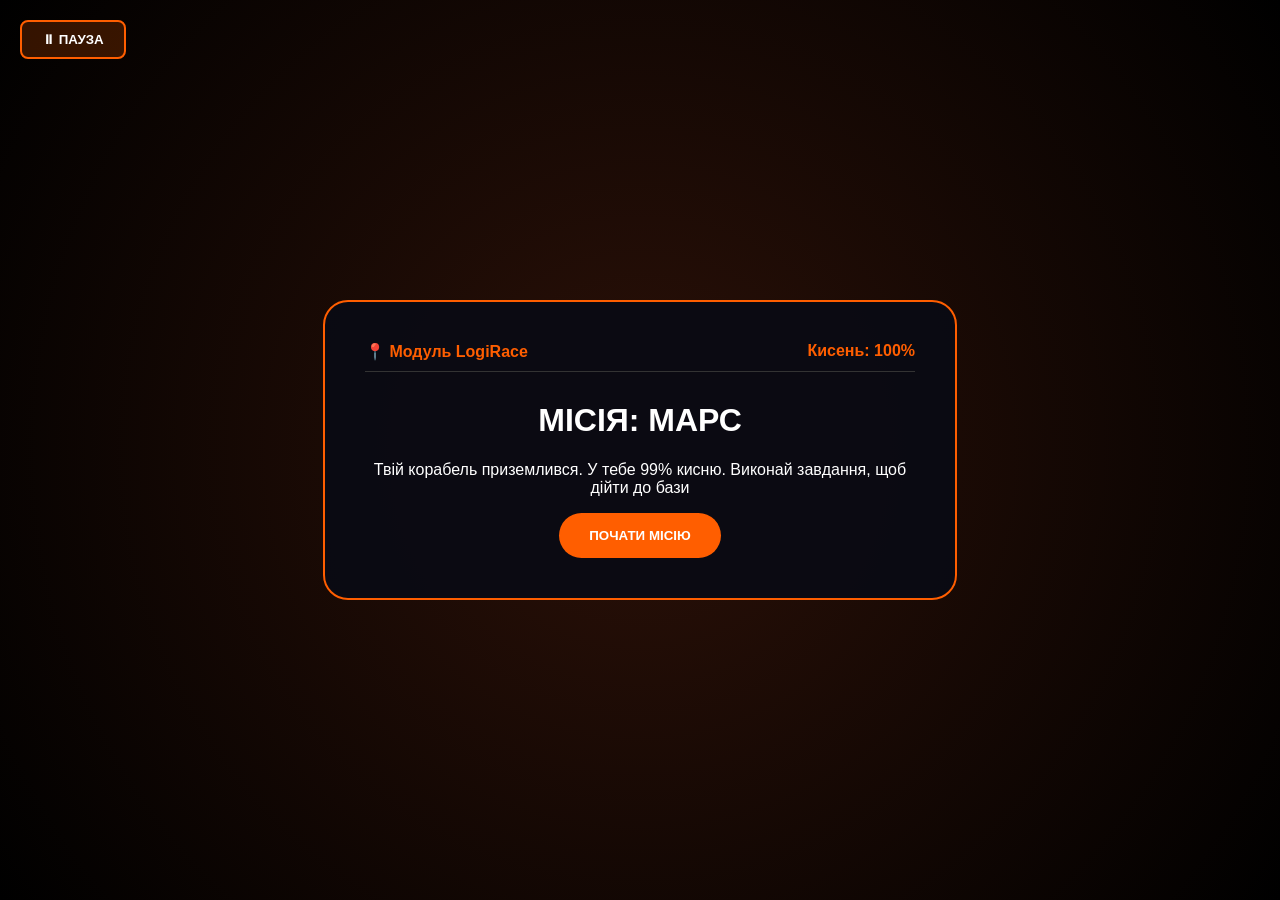
==== index.html @ 5800ac63 "Add files via upload" ====
<!DOCTYPE html>
<html lang="uk">
<head>
    <meta charset="UTF-8">
    <meta name="viewport" content="width=device-width, initial-scale=1.0">
    <title>Mars Mission: Survival</title>
    <link rel="stylesheet" href="style.css">
</head>
<body>
    <button id="screen-pause-btn" onclick="togglePause()">⏸ ПАУЗА</button>

    <div id="game-window">
        <div id="status-bar">
            <span id="location">📍 Модуль LogiRace</span>
            <span id="ox-level">Кисень: 100%</span>
        </div>
        <div id="content"></div>
    </div>

    <div id="game-over-screen">
        <h1>ВИ ПРОГРАЛИ</h1>
        <p>Кисень на базі закінчився...</p>
        <button onclick="location.reload()">СПРОБУВАТИ ЗАНОВО</button>
    </div>

    <div id="error-overlay">
        <div class="error-box">
            <p id="error-msg"></p>
            <button onclick="closeError()">ЗРОЗУМІЛО</button>
        </div>
    </div>

    <div id="hint-modal">
        <span id="close-hint" onclick="closeHint()">&times;</span>
        <div id="hint-content">
            <div id="hint-media"></div>
            <p id="hint-text"></p>
        </div>
    </div>

    <script src="script.js"></script>
</body>
</html>
---- style.css ----
:root {
    --mars-orange: #ff5e00;
    --neon-green: #39ff14;
    --danger-red: #ff3131;
}

body {
    background: radial-gradient(circle, #2c1108 0%, #000 100%);
    color: white;
    font-family: 'Segoe UI', sans-serif;
    display: flex;
    justify-content: center;
    align-items: center;
    height: 100vh;
    margin: 0;
    overflow: hidden;
}

/* Кнопка в кутку екрана */
#screen-pause-btn {
    position: fixed;
    top: 20px;
    left: 20px;
    z-index: 3000;
    background: rgba(255, 94, 0, 0.2);
    border: 2px solid var(--mars-orange);
    color: white;
    padding: 10px 20px;
    border-radius: 8px;
    cursor: pointer;
    font-weight: bold;
}

#game-window {
    width: 90%;
    max-width: 550px;
    background: rgba(10, 10, 20, 0.95);
    border: 2px solid var(--mars-orange);
    border-radius: 25px;
    padding: 40px;
    text-align: center;
}

#status-bar {
    display: flex;
    justify-content: space-between;
    margin-bottom: 30px;
    color: var(--mars-orange);
    font-weight: bold;
    border-bottom: 1px solid #333;
    padding-bottom: 10px;
}

/* Модальне вікно підказки */
#hint-modal {
    position: fixed;
    bottom: -100%; left: 0; width: 100%; height: 75%;
    background: #0b0d17;
    border-top: 4px solid var(--mars-orange);
    border-radius: 40px 40px 0 0;
    transition: 0.6s cubic-bezier(0.19, 1, 0.22, 1);
    z-index: 1000;
    padding: 60px 20px 20px;
    display: flex;
    flex-direction: column;
    align-items: center;
}

#hint-modal.active { bottom: 0; }

/* ХРЕСТИК ЗБОКУ */
#close-hint {
    position: absolute;
    top: 20px;
    right: 30px;
    font-size: 45px;
    cursor: pointer;
    color: var(--mars-orange);
}

#hint-media img {
    width: 90%;
    max-width: 450px;
    border-radius: 15px;
}

input {
    background: #1a1a1a;
    border: 1px solid var(--mars-orange);
    color: white;
    padding: 15px;
    border-radius: 12px;
    width: 80%;
    margin: 20px 0;
    text-align: center;
}

button {
    background: var(--mars-orange);
    color: white;
    border: none;
    padding: 15px 30px;
    border-radius: 50px;
    cursor: pointer;
    font-weight: bold;
}

#error-overlay {
    position: fixed;
    top: 0; left: 0; width: 100%; height: 100%;
    background: rgba(0,0,0,0.9);
    display: none;
    justify-content: center;
    align-items: center;
    z-index: 4000;
}

.error-box {
    background: #222;
    padding: 30px;
    border: 2px solid var(--danger-red);
    border-radius: 20px;
    text-align: center;
}

/* Екран програшу */
#game-over-screen {
    position: fixed;
    top: 0; left: 0; width: 100%; height: 100%;
    background: rgba(40, 0, 0, 0.95);
    display: none; /* Сховано за замовчуванням */
    flex-direction: column;
    justify-content: center;
    align-items: center;
    z-index: 5000;
    text-align: center;
}

#game-over-screen h1 {
    font-size: 4em;
    color: var(--danger-red);
    text-shadow: 0 0 20px black;
    margin-bottom: 10px;
}

#game-over-screen p {
    font-size: 1.5em;
    margin-bottom: 30px;
}

/* Решта твоїх стилів... */
#screen-pause-btn {
    position: fixed;
    top: 20px; left: 20px; z-index: 3000;
    background: rgba(255, 94, 0, 0.2);
    border: 2px solid var(--mars-orange);
    color: white; padding: 10px 20px; border-radius: 8px; cursor: pointer;
}

#close-hint {
    position: absolute;
    top: 20px; right: 30px;
    font-size: 45px; cursor: pointer; color: var(--mars-orange);
}

#hint-modal {
    position: fixed;
    bottom: -100%; left: 0; width: 100%; height: 75%;
    background: #0b0d17; border-top: 4px solid var(--mars-orange);
    border-radius: 40px 40px 0 0; transition: 0.6s ease-in-out;
    z-index: 1000; padding: 60px 20px; text-align: center;
}
#hint-modal.active { bottom: 0; }
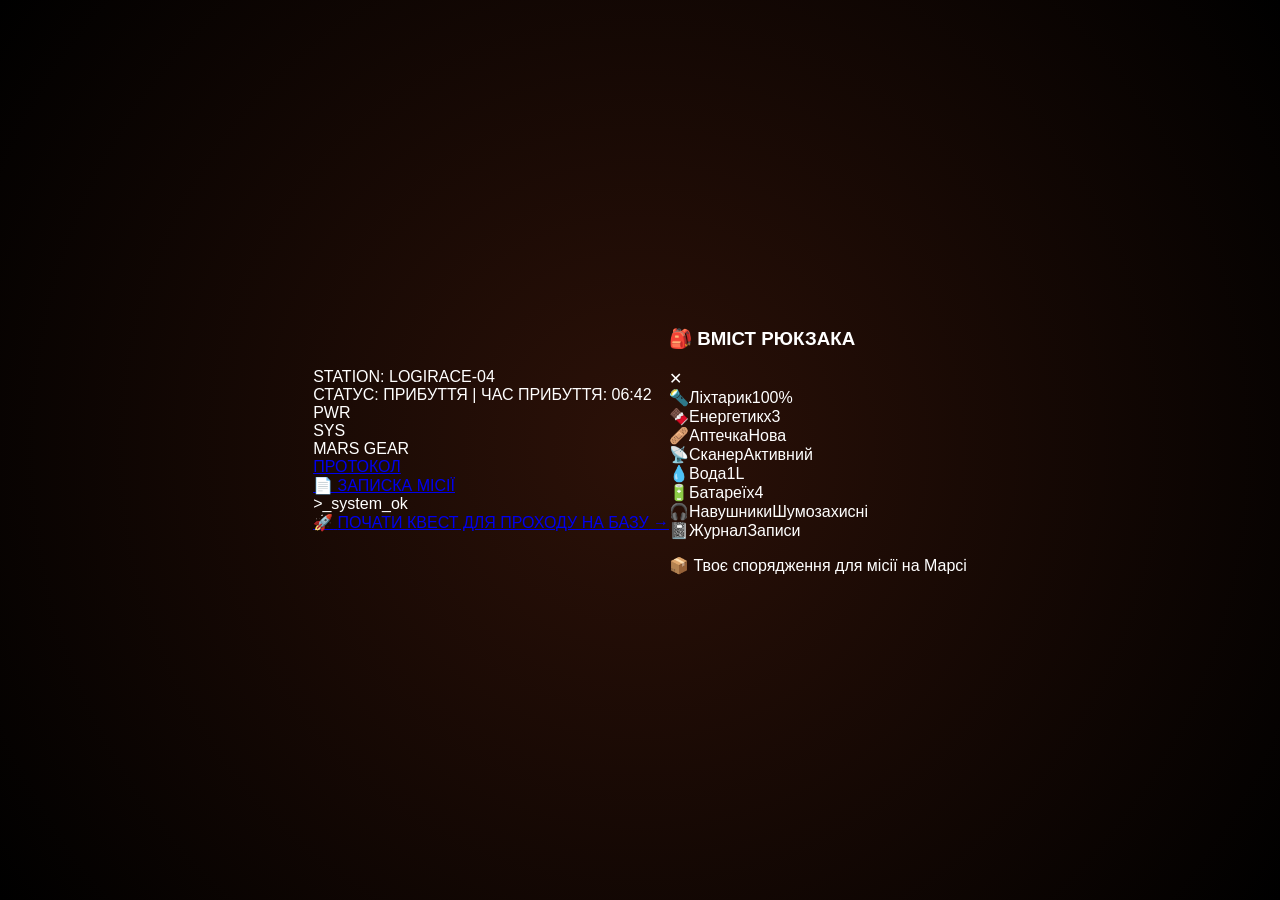
==== commit a88428c5: "Update and rename hall.html to index.html" ====
--- a/index.html
+++ b/index.html
@@ -2,42 +2,168 @@
 <html lang="uk">
 <head>
     <meta charset="UTF-8">
-    <meta name="viewport" content="width=device-width, initial-scale=1.0">
-    <title>Mars Mission: Survival</title>
+    <meta name="viewport" content="width=device-width, initial-scale=1.0, user-scalable=no">
+    <title>Прибуття: Станція Logirace-04</title>
     <link rel="stylesheet" href="style.css">
 </head>
 <body>
-    <button id="screen-pause-btn" onclick="togglePause()">⏸ ПАУЗА</button>
-
-    <div id="game-window">
-        <div id="status-bar">
-            <span id="location">📍 Модуль LogiRace</span>
-            <span id="ox-level">Кисень: 100%</span>
+    <div class="hall-scene">
+        <!-- Атмосферні ефекти -->
+        <div class="ambient-light"></div>
+        <div class="vignette"></div>
+        <div class="light-beams"></div>
+        
+        <!-- Верхня частина з ілюмінатором -->
+        <div class="upper-section">
+            <div class="window-frame">
+                <div class="window">
+                    <div class="mars-landscape"></div>
+                    <div class="window-glare"></div>
+                    <div class="window-inner-shadow"></div>
+                </div>
+                <div class="window-bolts">
+                    <div class="bolt"></div>
+                    <div class="bolt"></div>
+                    <div class="bolt"></div>
+                    <div class="bolt"></div>
+                </div>
+            </div>
+            
+            <div class="wall-text">STATION: LOGIRACE-04</div>
+            <div class="status-panel">
+                <span class="status-led"></span>
+                СТАТУС: ПРИБУТТЯ | ЧАС ПРИБУТТЯ: 06:42 
+            </div>
+            
+            <div class="wall-panel wall-panel-left">
+                <div class="panel-light"></div>
+                <div class="panel-light"></div>
+                <div class="panel-light"></div>
+                <div class="panel-label">PWR</div>
+            </div>
+            <div class="wall-panel wall-panel-right">
+                <div class="panel-light"></div>
+                <div class="panel-light"></div>
+                <div class="panel-light"></div>
+                <div class="panel-label">SYS</div>
+            </div>
         </div>
-        <div id="content"></div>
-    </div>
-
-    <div id="game-over-screen">
-        <h1>ВИ ПРОГРАЛИ</h1>
-        <p>Кисень на базі закінчився...</p>
-        <button onclick="location.reload()">СПРОБУВАТИ ЗАНОВО</button>
-    </div>
-
-    <div id="error-overlay">
-        <div class="error-box">
-            <p id="error-msg"></p>
-            <button onclick="closeError()">ЗРОЗУМІЛО</button>
+        
+        <!-- Нижня частина зі столом -->
+        <div class="lower-section">
+            <div class="desk">
+                <div class="desk-surface"></div>
+                <div class="desk-edge"></div>
+                <div class="desk-scratches"></div>
+                
+                <!-- РЮКЗАК - ліва частина столу -->
+                <div class="backpack" onclick="openBackpack(event)">
+                    <div class="backpack-strap"></div>
+                    <div class="backpack-strap-right"></div>
+                    <div class="backpack-top-handle"></div>
+                    <div class="backpack-main-body"></div>
+                    <div class="backpack-pocket"></div>
+                    <div class="backpack-pocket-small"></div>
+                    <div class="backpack-zip"></div>
+                    <div class="backpack-logo">MARS GEAR</div>
+                    <div class="backpack-badge"></div>
+                </div>
+                
+                <!-- ЗАПИСКА - центр столу -->
+                <a href="note.html" class="note-on-desk">
+                    <div class="note-paper">
+                        <div class="note-fold"></div>
+                        <div class="note-content">
+                            <div class="note-title">ПРОТОКОЛ</div>
+                            <div class="note-line"></div>
+                            <div class="note-line short"></div>
+                            <div class="note-line"></div>
+                        </div>
+                        <div class="note-seal"></div>
+                    </div>
+                    <div class="note-label">📄 ЗАПИСКА МІСІЇ</div>
+                </a>
+                
+                <!-- КУХОЛЬ З КАВОЮ -->
+                <div class="coffee-mug">
+                    <div class="mug-body"></div>
+                    <div class="mug-handle"></div>
+                    <div class="mug-steam"></div>
+                    <div class="mug-steam-2"></div>
+                </div>
+                
+                <!-- ПЛАНШЕТ -->
+                <div class="data-pad">
+                    <div class="data-pad-screen">
+                        <div class="data-pad-text">>_system_ok</div>
+                    </div>
+                </div>
+                
+                <!-- ІНСТРУМЕНТИ -->
+                <div class="tools-set">
+                    <div class="tool-wrench"></div>
+                    <div class="tool-screwdriver"></div>
+                </div>
+                
+                <!-- ШОЛОМ -->
+                <div class="space-helmet">
+                    <div class="helmet-visor"></div>
+                </div>
+                
+                <!-- КЛЮЧ-КАРТА -->
+                <div class="keycard"></div>
+                
+                <!-- БЛОКНОТ -->
+                <div class="notebook"></div>
+            </div>
+            
+            <!-- НОВА КНОПКА - ПОЧАТИ КВЕСТ -->
+            <div class="quest-button-container">
+                <a href="index.html" class="quest-button">
+                    <div class="button-glow"></div>
+                    <div class="button-content">
+                        <span class="button-icon">🚀</span>
+                        <span class="button-text">ПОЧАТИ КВЕСТ ДЛЯ ПРОХОДУ НА БАЗУ</span>
+                        <span class="button-arrow">→</span>
+                    </div>
+                    <div class="button-pulse"></div>
+                </a>
+            </div>
+            
+            <div class="floor">
+                <div class="floor-grid"></div>
+                <div class="floor-reflection"></div>
+            </div>
+            
+            <div class="cables">
+                <div class="cable"></div>
+                <div class="cable"></div>
+                <div class="cable"></div>
+            </div>
         </div>
     </div>
 
-    <div id="hint-modal">
-        <span id="close-hint" onclick="closeHint()">&times;</span>
-        <div id="hint-content">
-            <div id="hint-media"></div>
-            <p id="hint-text"></p>
+    <!-- Модальне вікно рюкзака -->
+    <div id="backpack-modal" class="modal" onclick="closeModal(event)">
+        <div class="modal-content">
+            <div class="modal-header">
+                <h3>🎒 ВМІСТ РЮКЗАКА</h3>
+                <span class="modal-close" onclick="closeModalDirect()">✕</span>
+            </div>
+            <div class="inventory-grid">
+                <div class="item"><span class="item-icon">🔦</span><span class="item-name">Ліхтарик</span><span class="item-desc">100%</span></div>
+                <div class="item"><span class="item-icon">🍫</span><span class="item-name">Енергетик</span><span class="item-desc">x3</span></div>
+                <div class="item"><span class="item-icon">🩹</span><span class="item-name">Аптечка</span><span class="item-desc">Нова</span></div>
+                <div class="item"><span class="item-icon">📡</span><span class="item-name">Сканер</span><span class="item-desc">Активний</span></div>
+                <div class="item"><span class="item-icon">💧</span><span class="item-name">Вода</span><span class="item-desc">1L</span></div>
+                <div class="item"><span class="item-icon">🔋</span><span class="item-name">Батареї</span><span class="item-desc">x4</span></div>
+                <div class="item"><span class="item-icon">🎧</span><span class="item-name">Навушники</span><span class="item-desc">Шумозахисні</span></div>
+                <div class="item"><span class="item-icon">📓</span><span class="item-name">Журнал</span><span class="item-desc">Записи</span></div>
+            </div>
+            <p class="inventory-hint">📦 Твоє спорядження для місії на Марсі</p>
         </div>
     </div>
 
     <script src="script.js"></script>
 </body>
-</html>+</html>
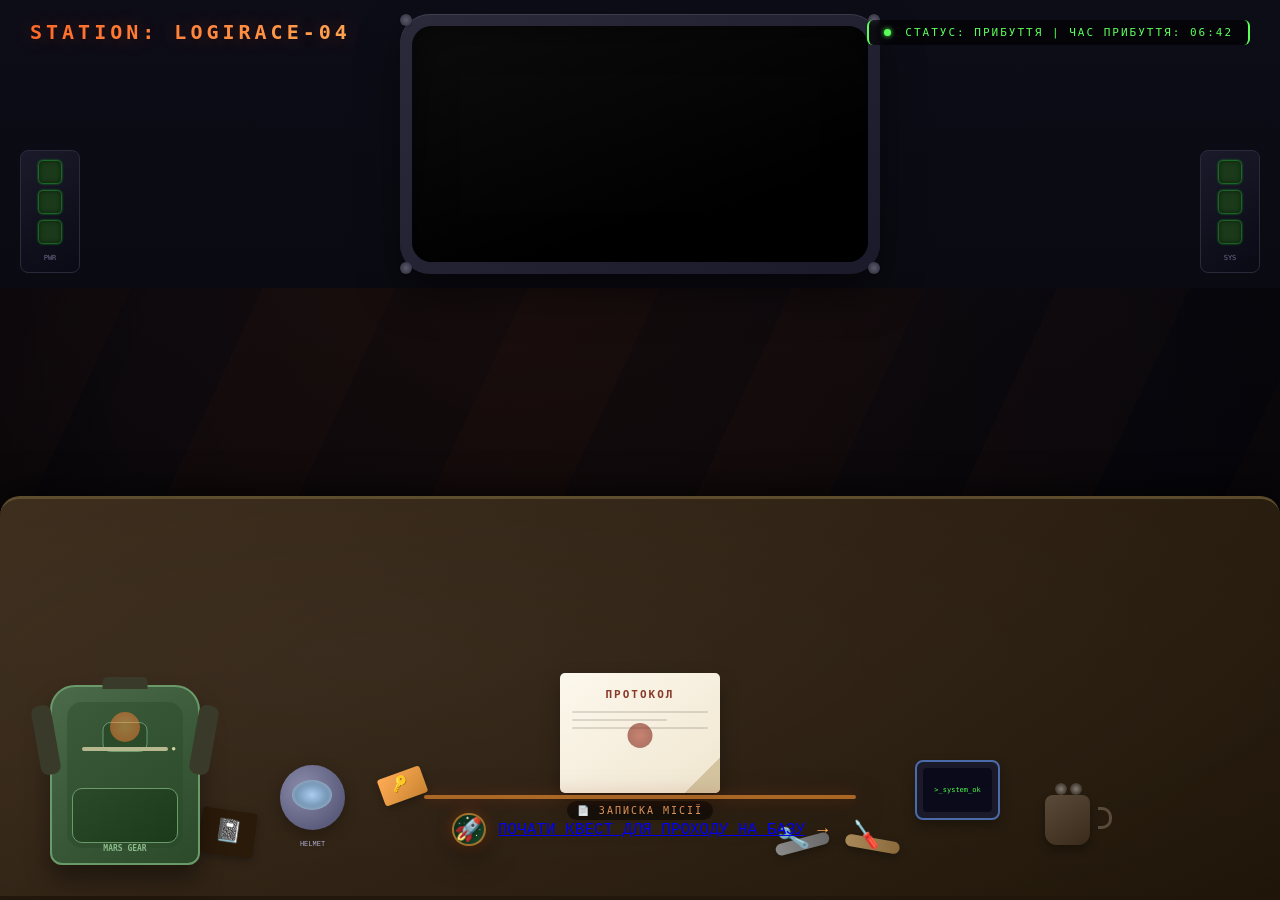
==== commit 679b50c5: "Update index.html" ====
--- a/index.html
+++ b/index.html
@@ -123,7 +123,7 @@
                     <div class="button-glow"></div>
                     <div class="button-content">
                         <span class="button-icon">🚀</span>
-                        <span class="button-text">ПОЧАТИ КВЕСТ ДЛЯ ПРОХОДУ НА БАЗУ</span>
+                        <span class="button-text"><a href="quest"> ПОЧАТИ КВЕСТ ДЛЯ ПРОХОДУ НА БАЗУ</a> </span>
                         <span class="button-arrow">→</span>
                     </div>
                     <div class="button-pulse"></div>
--- a/style.css
+++ b/style.css
@@ -1,173 +1,1143 @@
-:root {
-    --mars-orange: #ff5e00;
-    --neon-green: #39ff14;
-    --danger-red: #ff3131;
-}
-
-body {
-    background: radial-gradient(circle, #2c1108 0%, #000 100%);
-    color: white;
-    font-family: 'Segoe UI', sans-serif;
-    display: flex;
-    justify-content: center;
-    align-items: center;
-    height: 100vh;
+@import url('https://fonts.googleapis.com/css2?family=Share+Tech+Mono&family=Orbitron:wght@400;600;800&display=swap');
+
+* {
     margin: 0;
+    padding: 0;
+    box-sizing: border-box;
+}
+
+body, html {
+    height: 100%;
+    width: 100%;
+    background: #030507;
+    font-family: 'Share Tech Mono', 'Courier New', monospace;
     overflow: hidden;
 }
 
-/* Кнопка в кутку екрана */
-#screen-pause-btn {
+.hall-scene {
     position: fixed;
+    top: 0;
+    left: 0;
+    width: 100%;
+    height: 100%;
+    background: linear-gradient(to bottom, #0a0a12 0%, #020205 100%);
+    overflow: hidden;
+}
+
+/* ========== АТМОСФЕРНІ ЕФЕКТИ ========== */
+.ambient-light {
+    position: fixed;
+    top: 0;
+    left: 0;
+    width: 100%;
+    height: 100%;
+    background: radial-gradient(circle at 40% 30%, rgba(255, 94, 0, 0.06), transparent 70%);
+    pointer-events: none;
+    z-index: 1;
+    animation: ambientPulse 8s ease-in-out infinite;
+}
+
+@keyframes ambientPulse {
+    0%, 100% { opacity: 0.5; }
+    50% { opacity: 0.8; }
+}
+
+.vignette {
+    position: fixed;
+    top: 0;
+    left: 0;
+    width: 100%;
+    height: 100%;
+    background: radial-gradient(ellipse at center, transparent 55%, rgba(0,0,0,0.5) 100%);
+    pointer-events: none;
+    z-index: 2;
+}
+
+.light-beams {
+    position: fixed;
+    top: 0;
+    left: 0;
+    width: 100%;
+    height: 100%;
+    background: repeating-linear-gradient(115deg, 
+        transparent, 
+        transparent 120px, 
+        rgba(255,94,0,0.02) 120px, 
+        rgba(255,94,0,0.02) 240px);
+    pointer-events: none;
+    z-index: 1;
+}
+
+/* ========== ВЕРХНЯ СЕКЦІЯ ========== */
+.upper-section {
+    position: fixed;
+    top: 0;
+    left: 0;
+    width: 100%;
+    height: 32%;
+    background: linear-gradient(to bottom, #0d0d18 0%, #0a0a12 100%);
+    z-index: 5;
+}
+
+/* ІЛЮМІНАТОР */
+.window-frame {
+    position: absolute;
+    top: 50%;
+    left: 50%;
+    transform: translate(-50%, -50%);
+    width: 480px;
+    height: 260px;
+    background: linear-gradient(145deg, #2a2a3a, #1a1a2a);
+    border-radius: 30px;
+    padding: 12px;
+    box-shadow: 0 20px 40px rgba(0,0,0,0.5), inset 0 1px 0 rgba(255,255,255,0.1);
+}
+
+.window {
+    width: 100%;
+    height: 100%;
+    background: #000;
+    border-radius: 20px;
+    overflow: hidden;
+    position: relative;
+    box-shadow: inset 0 0 30px rgba(0,0,0,0.8);
+}
+
+.mars-landscape {
+    width: 100%;
+    height: 100%;
+    background: url('https://images.unsplash.com/photo-1614728894747-a83421e2b9c9?q=80&w=1000') center/cover;
+    position: relative;
+    animation: slowZoom 25s ease-in-out infinite alternate;
+}
+
+@keyframes slowZoom {
+    0% { transform: scale(1); }
+    100% { transform: scale(1.1); }
+}
+
+.window-glare {
+    position: absolute;
+    top: -50%;
+    left: -50%;
+    width: 200%;
+    height: 200%;
+    background: linear-gradient(135deg, rgba(255,255,255,0.1) 0%, transparent 60%);
+    pointer-events: none;
+    transform: rotate(25deg);
+    animation: glareMove 12s linear infinite;
+}
+
+@keyframes glareMove {
+    0% { transform: rotate(25deg) translate(-30%, -30%); }
+    100% { transform: rotate(25deg) translate(30%, 30%); }
+}
+
+.window-inner-shadow {
+    position: absolute;
+    top: 0;
+    left: 0;
+    width: 100%;
+    height: 100%;
+    box-shadow: inset 0 0 40px rgba(0,0,0,0.6);
+    border-radius: 20px;
+    pointer-events: none;
+}
+
+.window-bolts {
+    position: absolute;
+    top: -5px;
+    left: -5px;
+    right: -5px;
+    bottom: -5px;
+    pointer-events: none;
+}
+
+.bolt {
+    position: absolute;
+    width: 12px;
+    height: 12px;
+    background: radial-gradient(circle, #5a5a6a, #2a2a3a);
+    border-radius: 50%;
+    box-shadow: 0 1px 2px rgba(0,0,0,0.3);
+}
+
+.bolt:nth-child(1) { top: 5px; left: 5px; }
+.bolt:nth-child(2) { top: 5px; right: 5px; }
+.bolt:nth-child(3) { bottom: 5px; left: 5px; }
+.bolt:nth-child(4) { bottom: 5px; right: 5px; }
+
+.wall-text {
+    position: absolute;
     top: 20px;
-    left: 20px;
-    z-index: 3000;
-    background: rgba(255, 94, 0, 0.2);
-    border: 2px solid var(--mars-orange);
-    color: white;
-    padding: 10px 20px;
+    left: 30px;
+    font-size: 20px;
+    letter-spacing: 4px;
+    font-family: 'Orbitron', monospace;
+    font-weight: 800;
+    background: linear-gradient(135deg, #ff6a2a, #ffaa55);
+    -webkit-background-clip: text;
+    background-clip: text;
+    color: transparent;
+    text-shadow: 0 0 20px rgba(255,94,0,0.3);
+    z-index: 10;
+}
+
+.status-panel {
+    position: absolute;
+    top: 20px;
+    right: 30px;
+    font-size: 11px;
+    color: #5aff5a;
+    background: rgba(0,0,0,0.6);
+    padding: 6px 15px;
+    border-radius: 6px;
+    letter-spacing: 2px;
+    font-family: 'Orbitron', monospace;
+    border-left: 2px solid #5aff5a;
+    border-right: 2px solid #5aff5a;
+    backdrop-filter: blur(4px);
+    z-index: 10;
+}
+
+.status-led {
+    display: inline-block;
+    width: 7px;
+    height: 7px;
+    background: #5aff5a;
+    border-radius: 50%;
+    margin-right: 6px;
+    animation: blink 1s infinite;
+    box-shadow: 0 0 5px #5aff5a;
+}
+
+@keyframes blink {
+    0%, 100% { opacity: 1; }
+    50% { opacity: 0.3; }
+}
+
+.wall-panel {
+    position: absolute;
+    bottom: 15px;
+    width: 60px;
+    background: linear-gradient(145deg, #1a1a2a, #0a0a15);
     border-radius: 8px;
-    cursor: pointer;
-    font-weight: bold;
-}
-
-#game-window {
-    width: 90%;
-    max-width: 550px;
-    background: rgba(10, 10, 20, 0.95);
-    border: 2px solid var(--mars-orange);
-    border-radius: 25px;
-    padding: 40px;
-    text-align: center;
-}
-
-#status-bar {
-    display: flex;
-    justify-content: space-between;
-    margin-bottom: 30px;
-    color: var(--mars-orange);
-    font-weight: bold;
-    border-bottom: 1px solid #333;
-    padding-bottom: 10px;
-}
-
-/* Модальне вікно підказки */
-#hint-modal {
-    position: fixed;
-    bottom: -100%; left: 0; width: 100%; height: 75%;
-    background: #0b0d17;
-    border-top: 4px solid var(--mars-orange);
-    border-radius: 40px 40px 0 0;
-    transition: 0.6s cubic-bezier(0.19, 1, 0.22, 1);
-    z-index: 1000;
-    padding: 60px 20px 20px;
+    border: 1px solid #2a2a3a;
     display: flex;
     flex-direction: column;
     align-items: center;
-}
-
-#hint-modal.active { bottom: 0; }
-
-/* ХРЕСТИК ЗБОКУ */
-#close-hint {
-    position: absolute;
-    top: 20px;
+    padding: 10px 0;
+    gap: 8px;
+    z-index: 10;
+}
+
+.wall-panel-left { left: 20px; }
+.wall-panel-right { right: 20px; }
+
+.panel-light {
+    width: 22px;
+    height: 22px;
+    background: #1a3a1a;
+    border-radius: 4px;
+    box-shadow: inset 0 0 5px rgba(0,0,0,0.5), 0 0 3px #2aff2a;
+    animation: panelGlow 2s ease-in-out infinite alternate;
+}
+
+.panel-light:nth-child(2) { animation-delay: 0.5s; }
+.panel-light:nth-child(3) { animation-delay: 1s; }
+
+@keyframes panelGlow {
+    0% { background: #1a3a1a; box-shadow: 0 0 2px #2aff2a; }
+    100% { background: #2aff2a; box-shadow: 0 0 10px #2aff2a; }
+}
+
+.panel-label {
+    font-size: 7px;
+    color: #6a6a8a;
+    margin-top: 3px;
+    font-family: monospace;
+}
+
+/* ========== НИЖНЯ СЕКЦІЯ ========== */
+.lower-section {
+    position: fixed;
+    bottom: 0;
+    left: 0;
+    width: 100%;
+    height: 68%;
+    z-index: 20;
+}
+
+/* СТІЛ */
+.desk {
+    position: absolute;
+    bottom: 0;
+    left: 0;
+    width: 100%;
+    height: 75%;
+    background: transparent;
+    z-index: 25;
+}
+
+.desk-surface {
+    position: absolute;
+    bottom: 0;
+    left: 0;
+    width: 100%;
+    height: 88%;
+    background: linear-gradient(145deg, #3a2a1a, #1f1508);
+    border-radius: 20px 20px 0 0;
+    box-shadow: 0 -10px 30px rgba(0,0,0,0.5);
+    border-top: 3px solid #5a4a2a;
+}
+
+.desk-edge {
+    position: absolute;
+    bottom: -8px;
+    left: 0;
+    width: 100%;
+    height: 12px;
+    background: #1f1508;
+    border-radius: 0 0 10px 10px;
+}
+
+.desk-scratches {
+    position: absolute;
+    bottom: 0;
+    left: 0;
+    width: 100%;
+    height: 88%;
+    background: radial-gradient(ellipse at 30% 40%, rgba(255,255,255,0.04), transparent);
+    pointer-events: none;
+    border-radius: 20px 20px 0 0;
+}
+
+/* ========== РЮКЗАК (ЛІВОРУЧ) ========== */
+.backpack {
+    position: absolute;
+    bottom: 35px;
+    left: 50px;
+    width: 150px;
+    height: 180px;
+    background: linear-gradient(145deg, #4a6a4a, #2a4a2a);
+    border-radius: 25px 25px 12px 12px;
+    cursor: pointer;
+    transition: all 0.3s cubic-bezier(0.175, 0.885, 0.32, 1.275);
+    z-index: 30;
+    box-shadow: 0 15px 25px rgba(0,0,0,0.4);
+    border: 2px solid #6a9a6a;
+}
+
+.backpack:hover {
+    transform: translateY(-8px) scale(1.02);
+    filter: brightness(1.1);
+    box-shadow: 0 20px 35px rgba(0,0,0,0.5);
+}
+
+.backpack-strap {
+    position: absolute;
+    top: 18px;
+    left: -16px;
+    width: 20px;
+    height: 70px;
+    background: #3a3a2a;
+    border-radius: 8px;
+    transform: rotate(-10deg);
+}
+
+.backpack-strap-right {
+    position: absolute;
+    top: 18px;
+    right: -16px;
+    width: 20px;
+    height: 70px;
+    background: #3a3a2a;
+    border-radius: 8px;
+    transform: rotate(10deg);
+}
+
+.backpack-top-handle {
+    position: absolute;
+    top: -10px;
+    left: 50%;
+    transform: translateX(-50%);
+    width: 45px;
+    height: 12px;
+    background: #3a3a2a;
+    border-radius: 5px 5px 0 0;
+}
+
+.backpack-main-body {
+    position: absolute;
+    top: 15px;
+    left: 15px;
+    right: 15px;
+    bottom: 15px;
+    background: linear-gradient(145deg, #3a5a3a, #2a4a2a);
+    border-radius: 15px;
+}
+
+.backpack-pocket {
+    position: absolute;
+    bottom: 20px;
+    left: 20px;
+    right: 20px;
+    height: 55px;
+    background: linear-gradient(145deg, #2a4a2a, #1a3a1a);
+    border-radius: 10px;
+    border: 1px solid #6a9a6a;
+}
+
+.backpack-pocket-small {
+    position: absolute;
+    top: 35px;
+    left: 50%;
+    transform: translateX(-50%);
+    width: 45px;
+    height: 30px;
+    background: #2a4a2a;
+    border-radius: 8px;
+    border: 1px solid #6a9a6a;
+}
+
+.backpack-zip {
+    position: absolute;
+    top: 60px;
+    left: 30px;
     right: 30px;
-    font-size: 45px;
+    height: 4px;
+    background: #b8b890;
+    border-radius: 2px;
+}
+
+.backpack-zip::after {
+    content: "●";
+    position: absolute;
+    right: -8px;
+    top: -3px;
+    font-size: 8px;
+    color: #d4d4a0;
+}
+
+.backpack-logo {
+    position: absolute;
+    bottom: 10px;
+    left: 0;
+    right: 0;
+    text-align: center;
+    font-size: 8px;
+    color: #8aba8a;
+    font-family: monospace;
+    font-weight: bold;
+}
+
+.backpack-badge {
+    position: absolute;
+    top: 25px;
+    left: 50%;
+    transform: translateX(-50%);
+    width: 30px;
+    height: 30px;
+    background: radial-gradient(circle, #ffaa55, #ff6a2a);
+    border-radius: 50%;
+    opacity: 0.5;
+}
+
+/* ========== ЗАПИСКА (ЦЕНТР, ДОБРЕ ВИДНО) ========== */
+.note-on-desk {
+    position: absolute;
+    bottom: 80px;
+    left: 50%;
+    transform: translateX(-50%);
+    width: 160px;
     cursor: pointer;
-    color: var(--mars-orange);
-}
-
-#hint-media img {
-    width: 90%;
-    max-width: 450px;
+    transition: all 0.3s cubic-bezier(0.175, 0.885, 0.32, 1.275);
+    z-index: 30;
+    text-decoration: none;
+    display: flex;
+    flex-direction: column;
+    align-items: center;
+    gap: 8px;
+}
+
+.note-on-desk:hover {
+    transform: translateX(-50%) translateY(-8px);
+}
+
+.note-paper {
+    width: 160px;
+    height: 120px;
+    background: linear-gradient(145deg, #fdf8ed, #f0e6d0);
+    border-radius: 5px;
+    box-shadow: 0 10px 20px rgba(0,0,0,0.3);
+    position: relative;
+    transition: all 0.3s;
+}
+
+.note-on-desk:hover .note-paper {
+    box-shadow: 0 15px 30px rgba(0,0,0,0.4);
+}
+
+.note-fold {
+    position: absolute;
+    bottom: 0;
+    right: 0;
+    width: 35px;
+    height: 35px;
+    background: linear-gradient(135deg, transparent 50%, #d4c4a0 50%);
+    border-radius: 0 0 5px 0;
+}
+
+.note-content {
+    padding: 15px 12px;
+}
+
+.note-title {
+    font-family: 'Orbitron', monospace;
+    font-size: 11px;
+    font-weight: bold;
+    color: #8a3a2a;
+    text-align: center;
+    letter-spacing: 2px;
+    margin-bottom: 10px;
+}
+
+.note-line {
+    height: 2px;
+    background: rgba(0,0,0,0.12);
+    margin: 6px 0;
+    border-radius: 1px;
+}
+
+.note-line.short {
+    width: 70%;
+}
+
+.note-seal {
+    position: absolute;
+    bottom: 45px;
+    left: 50%;
+    transform: translateX(-50%);
+    width: 25px;
+    height: 25px;
+    background: radial-gradient(circle, #aa3a2a, #6a1a0a);
+    border-radius: 50%;
+    opacity: 0.6;
+}
+
+.note-label {
+    font-size: 10px;
+    color: #ffaa66;
+    font-family: 'Orbitron', monospace;
+    letter-spacing: 2px;
+    background: rgba(0,0,0,0.5);
+    padding: 4px 10px;
     border-radius: 15px;
 }
 
-input {
-    background: #1a1a1a;
-    border: 1px solid var(--mars-orange);
-    color: white;
-    padding: 15px;
-    border-radius: 12px;
-    width: 80%;
-    margin: 20px 0;
-    text-align: center;
-}
-
-button {
-    background: var(--mars-orange);
-    color: white;
-    border: none;
-    padding: 15px 30px;
-    border-radius: 50px;
-    cursor: pointer;
-    font-weight: bold;
-}
-
-#error-overlay {
+/* ========== КУХОЛЬ З КАВОЮ ========== */
+.coffee-mug {
+    position: absolute;
+    bottom: 45px;
+    right: 180px;
+    width: 55px;
+    height: 60px;
+    z-index: 28;
+    cursor: default;
+}
+
+.mug-body {
+    width: 45px;
+    height: 50px;
+    background: linear-gradient(145deg, #5a4a3a, #3a2a1a);
+    border-radius: 8px 8px 12px 12px;
+    position: relative;
+    box-shadow: 0 5px 10px rgba(0,0,0,0.3);
+}
+
+.mug-handle {
+    position: absolute;
+    right: -12px;
+    top: 12px;
+    width: 14px;
+    height: 22px;
+    border: 3px solid #5a4a3a;
+    border-left: none;
+    border-radius: 0 10px 10px 0;
+}
+
+.mug-steam, .mug-steam-2 {
+    position: absolute;
+    top: -12px;
+    width: 12px;
+    height: 12px;
+    background: radial-gradient(circle, rgba(220,220,220,0.5), transparent);
+    border-radius: 50%;
+    animation: steam 2.5s ease-out infinite;
+}
+
+.mug-steam { left: 10px; }
+.mug-steam-2 { left: 25px; animation-delay: 1.2s; }
+
+@keyframes steam {
+    0% { transform: translateY(0) scale(1); opacity: 0.6; }
+    100% { transform: translateY(-20px) scale(1.8); opacity: 0; }
+}
+
+/* ========== ПЛАНШЕТ ========== */
+.data-pad {
+    position: absolute;
+    bottom: 80px;
+    right: 280px;
+    width: 85px;
+    height: 60px;
+    background: #1a1a2a;
+    border-radius: 8px;
+    border: 2px solid #4a6aaa;
+    z-index: 28;
+    cursor: default;
+    box-shadow: 0 5px 12px rgba(0,0,0,0.3);
+}
+
+.data-pad-screen {
+    position: absolute;
+    top: 6px;
+    left: 6px;
+    right: 6px;
+    bottom: 6px;
+    background: #0a0a1a;
+    border-radius: 4px;
+    display: flex;
+    align-items: center;
+    justify-content: center;
+}
+
+.data-pad-text {
+    font-size: 7px;
+    color: #4aff4a;
+    font-family: monospace;
+    animation: blinkText 1s step-end infinite;
+}
+
+@keyframes blinkText {
+    0%, 100% { opacity: 1; }
+    50% { opacity: 0.5; }
+}
+
+/* ========== ІНСТРУМЕНТИ ========== */
+.tools-set {
+    position: absolute;
+    bottom: 50px;
+    right: 380px;
+    display: flex;
+    gap: 15px;
+    z-index: 28;
+}
+
+.tool-wrench, .tool-screwdriver {
+    width: 55px;
+    height: 12px;
+    border-radius: 6px;
+    position: relative;
+    cursor: default;
+}
+
+.tool-wrench {
+    background: linear-gradient(90deg, #8a8a8a, #6a6a6a);
+    transform: rotate(-15deg);
+    box-shadow: 0 3px 8px rgba(0,0,0,0.3);
+}
+
+.tool-wrench::before {
+    content: "🔧";
+    position: absolute;
+    top: -16px;
+    left: 5px;
+    font-size: 24px;
+}
+
+.tool-screwdriver {
+    background: linear-gradient(90deg, #aa8a5a, #8a6a3a);
+    transform: rotate(10deg);
+    box-shadow: 0 3px 8px rgba(0,0,0,0.3);
+}
+
+.tool-screwdriver::before {
+    content: "🪛";
+    position: absolute;
+    top: -16px;
+    left: 5px;
+    font-size: 24px;
+}
+
+/* ========== ШОЛОМ ========== */
+.space-helmet {
+    position: absolute;
+    bottom: 70px;
+    left: 280px;
+    width: 65px;
+    height: 65px;
+    background: radial-gradient(circle at 35% 35%, #8a8aaa, #4a4a6a);
+    border-radius: 50%;
+    z-index: 28;
+    cursor: default;
+    box-shadow: 0 5px 15px rgba(0,0,0,0.3);
+}
+
+.helmet-visor {
+    position: absolute;
+    top: 15px;
+    left: 12px;
+    width: 40px;
+    height: 30px;
+    background: radial-gradient(ellipse, #aaccee, #4a6a8a);
+    border-radius: 50%;
+    box-shadow: inset 0 0 5px rgba(255,255,255,0.5);
+}
+
+.space-helmet::after {
+    content: "HELMET";
+    position: absolute;
+    bottom: -18px;
+    left: 50%;
+    transform: translateX(-50%);
+    font-size: 7px;
+    color: #aaaacc;
+    white-space: nowrap;
+}
+
+/* ========== КЛЮЧ-КАРТА ========== */
+.keycard {
+    position: absolute;
+    bottom: 100px;
+    left: 380px;
+    width: 45px;
+    height: 28px;
+    background: linear-gradient(145deg, #ffaa55, #cc8833);
+    border-radius: 3px;
+    transform: rotate(-20deg);
+    z-index: 28;
+    cursor: default;
+    box-shadow: 0 3px 8px rgba(0,0,0,0.3);
+}
+
+.keycard::after {
+    content: "🔑";
+    position: absolute;
+    top: 3px;
+    left: 12px;
+    font-size: 14px;
+}
+
+/* ========== БЛОКНОТ ========== */
+.notebook {
+    position: absolute;
+    bottom: 45px;
+    left: 200px;
+    width: 55px;
+    height: 45px;
+    background: #2a1a0a;
+    border-radius: 3px;
+    transform: rotate(8deg);
+    z-index: 28;
+    cursor: default;
+    box-shadow: 0 3px 8px rgba(0,0,0,0.3);
+}
+
+.notebook::before {
+    content: "📓";
+    position: absolute;
+    top: 8px;
+    left: 15px;
+    font-size: 22px;
+}
+
+/* ========== ПІДЛОГА ========== */
+.floor {
+    position: absolute;
+    bottom: 0;
+    left: 0;
+    width: 100%;
+    height: 25%;
+    background: linear-gradient(to top, #050508, #0a0a0f);
+    z-index: 22;
+    overflow: hidden;
+}
+
+.floor-grid {
+    position: absolute;
+    bottom: 0;
+    left: 0;
+    width: 100%;
+    height: 100%;
+    background-image: 
+        repeating-linear-gradient(90deg, 
+            rgba(30,30,50,0.5) 0px, 
+            rgba(30,30,50,0.5) 2px, 
+            transparent 2px, 
+            transparent 50px),
+        repeating-linear-gradient(0deg, 
+            rgba(30,30,50,0.3) 0px, 
+            rgba(30,30,50,0.3) 2px, 
+            transparent 2px, 
+            transparent 50px);
+}
+
+.floor-reflection {
+    position: absolute;
+    bottom: 0;
+    left: 0;
+    width: 100%;
+    height: 35%;
+    background: linear-gradient(to top, rgba(255,94,0,0.05), transparent);
+    pointer-events: none;
+}
+
+/* КАБЕЛІ */
+.cables {
+    position: absolute;
+    bottom: 0;
+    left: 0;
+    width: 100%;
+    height: 100%;
+    pointer-events: none;
+    z-index: 23;
+}
+
+.cable {
+    position: absolute;
+    bottom: 0;
+    width: 8px;
+    background: linear-gradient(90deg, #4a4a3a, #2a2a1a);
+    border-radius: 4px;
+}
+
+.cable:nth-child(1) { left: 12%; height: 160px; transform: skewX(-10deg); }
+.cable:nth-child(2) { left: 88%; height: 130px; transform: skewX(8deg); }
+.cable:nth-child(3) { left: 50%; height: 100px; transform: skewX(-3deg); }
+
+/* ========== МОДАЛЬНЕ ВІКНО ========== */
+.modal {
+    display: none;
     position: fixed;
-    top: 0; left: 0; width: 100%; height: 100%;
-    background: rgba(0,0,0,0.9);
-    display: none;
+    top: 0;
+    left: 0;
+    width: 100%;
+    height: 100%;
+    background: rgba(0, 0, 0, 0.92);
+    backdrop-filter: blur(12px);
+    z-index: 100;
     justify-content: center;
     align-items: center;
-    z-index: 4000;
-}
-
-.error-box {
-    background: #222;
-    padding: 30px;
-    border: 2px solid var(--danger-red);
-    border-radius: 20px;
+}
+
+.modal-content {
+    background: linear-gradient(145deg, #1a1a0f, #0f0f08);
+    padding: 25px;
+    border-radius: 25px;
+    max-width: 550px;
+    width: 90%;
+    border: 1px solid rgba(255,150,50,0.4);
+    box-shadow: 0 30px 60px rgba(0,0,0,0.6);
+    animation: modalPop 0.3s ease-out;
+}
+
+@keyframes modalPop {
+    from { transform: scale(0.9); opacity: 0; }
+    to { transform: scale(1); opacity: 1; }
+}
+
+.modal-header {
+    display: flex;
+    justify-content: space-between;
+    align-items: center;
+    border-bottom: 2px solid rgba(255,150,50,0.3);
+    padding-bottom: 12px;
+    margin-bottom: 20px;
+}
+
+.modal-header h3 {
+    color: #ffaa55;
+    font-family: 'Orbitron', monospace;
+    font-size: 18px;
+    letter-spacing: 2px;
+}
+
+.modal-close {
+    font-size: 26px;
+    cursor: pointer;
+    color: #aa7733;
+    transition: all 0.2s;
+    width: 32px;
+    height: 32px;
+    display: flex;
+    align-items: center;
+    justify-content: center;
+    border-radius: 50%;
+}
+
+.modal-close:hover {
+    color: #ffaa55;
+    background: rgba(255,170,85,0.1);
+    transform: rotate(90deg);
+}
+
+.inventory-grid {
+    display: grid;
+    grid-template-columns: repeat(2, 1fr);
+    gap: 12px;
+    margin: 20px 0;
+    max-height: 380px;
+    overflow-y: auto;
+}
+
+.item {
+    background: rgba(0,0,0,0.4);
+    padding: 12px;
     text-align: center;
-}
-
-/* Екран програшу */
-#game-over-screen {
-    position: fixed;
-    top: 0; left: 0; width: 100%; height: 100%;
-    background: rgba(40, 0, 0, 0.95);
-    display: none; /* Сховано за замовчуванням */
+    border-radius: 10px;
+    border: 1px solid rgba(255,200,100,0.2);
+    transition: all 0.2s;
+    cursor: pointer;
+    display: flex;
     flex-direction: column;
+    gap: 4px;
+}
+
+.item:hover {
+    transform: translateY(-2px);
+    border-color: rgba(255,200,100,0.6);
+    background: rgba(0,0,0,0.6);
+}
+
+.item-icon { font-size: 24px; }
+.item-name { font-size: 12px; color: #e8d8b0; font-weight: bold; }
+.item-desc { font-size: 9px; color: #aa8844; }
+
+.inventory-hint {
+    font-size: 10px;
+    color: #aa8844;
+    text-align: center;
+    letter-spacing: 1px;
+    margin-top: 12px;
+    padding-top: 10px;
+    border-top: 1px solid rgba(255,150,50,0.2);
+}
+
+/* КУРСОРИ */
+.backpack, .note-on-desk, .item, .modal-close {
+    cursor: pointer;
+}
+
+/* ========== АДАПТИВНІСТЬ ========== */
+@media (max-width: 900px) {
+    .window-frame { width: 350px; height: 200px; }
+    .backpack { left: 20px; width: 120px; height: 145px; }
+    .note-on-desk { width: 130px; }
+    .note-paper { width: 130px; height: 100px; }
+    .coffee-mug { right: 100px; }
+    .data-pad { right: 180px; }
+    .tools-set { right: 280px; }
+    .space-helmet { left: 200px; }
+    .keycard { left: 300px; }
+    .notebook { left: 140px; }
+}
+
+@media (max-width: 700px) {
+    .desk-surface { overflow-x: auto; }
+    .coffee-mug, .data-pad, .tools-set, .space-helmet, .keycard, .notebook {
+        transform: scale(0.8);
+    }
+    .coffee-mug { right: 50px; bottom: 30px; }
+    .data-pad { right: 120px; bottom: 60px; }
+    .tools-set { right: 200px; bottom: 35px; }
+    .space-helmet { left: 160px; bottom: 50px; }
+    .keycard { left: 250px; bottom: 80px; }
+    .notebook { left: 100px; bottom: 30px; }
+}
+
+@media (max-width: 550px) {
+    .coffee-mug, .data-pad, .tools-set, .space-helmet, .keycard, .notebook {
+        display: none;
+    }
+}
+
+/* ========== НОВА КНОПКА - ПОЧАТИ КВЕСТ ========== */
+/* ========== НОВА КНОПКА - ПОЧАТИ КВЕСТ ========== */
+.quest-button-container {
+    position: absolute;
+    bottom: 40px;
+    left: 50%;
+    transform: translateX(-50%);
+    z-index: 35;
+    width: auto;
+    min-width: 320px;
+}
+
+.quest-button {
+    display: block;
+    text-decoration: none;
+    position: relative;
+    overflow: hidden;
+    border-radius: 60px;
+    background: linear-gradient(135deg, #0a2a1a, #1a4a2a);
+    border: 2px solid rgba(255, 150, 50, 0.6);
+    box-shadow: 0 10px 30px rgba(0, 0, 0, 0.5), 0 0 15px rgba(255, 94, 0, 0.3);
+    transition: all 0.3s cubic-bezier(0.175, 0.885, 0.32, 1.275);
+    cursor: pointer;
+}
+
+.quest-button:hover {
+    transform: translateY(-5px) scale(1.02);
+    border-color: rgba(255, 150, 50, 1);
+    box-shadow: 0 20px 40px rgba(0, 0, 0, 0.6), 0 0 25px rgba(255, 94, 0, 0.5);
+}
+
+.quest-button:active {
+    transform: translateY(0px) scale(0.98);
+}
+
+.button-content {
+    padding: 14px 28px;
+    display: flex;
+    align-items: center;
     justify-content: center;
-    align-items: center;
-    z-index: 5000;
-    text-align: center;
-}
-
-#game-over-screen h1 {
-    font-size: 4em;
-    color: var(--danger-red);
-    text-shadow: 0 0 20px black;
-    margin-bottom: 10px;
-}
-
-#game-over-screen p {
-    font-size: 1.5em;
-    margin-bottom: 30px;
-}
-
-/* Решта твоїх стилів... */
-#screen-pause-btn {
-    position: fixed;
-    top: 20px; left: 20px; z-index: 3000;
-    background: rgba(255, 94, 0, 0.2);
-    border: 2px solid var(--mars-orange);
-    color: white; padding: 10px 20px; border-radius: 8px; cursor: pointer;
-}
-
-#close-hint {
-    position: absolute;
-    top: 20px; right: 30px;
-    font-size: 45px; cursor: pointer; color: var(--mars-orange);
-}
-
-#hint-modal {
-    position: fixed;
-    bottom: -100%; left: 0; width: 100%; height: 75%;
-    background: #0b0d17; border-top: 4px solid var(--mars-orange);
-    border-radius: 40px 40px 0 0; transition: 0.6s ease-in-out;
-    z-index: 1000; padding: 60px 20px; text-align: center;
-}
-#hint-modal.active { bottom: 0; }+    gap: 12px;
+    position: relative;
+    z-index: 5;
+}
+
+.button-icon {
+    font-size: 24px;
+    filter: drop-shadow(0 2px 4px rgba(0,0,0,0.3));
+    animation: iconFloat 2s ease-in-out infinite;
+}
+
+@keyframes iconFloat {
+    0%, 100% { transform: translateY(0px); }
+    50% { transform: translateY(-3px); }
+}
+
+.button-text {
+    font-family: 'Orbitron', monospace;
+    font-size: 13px;
+    font-weight: bold;
+    letter-spacing: 2px;
+    color: #ffffff;
+    text-shadow: 0 0 8px rgba(255, 94, 0, 0.5);
+    white-space: nowrap;
+}
+
+.button-arrow {
+    font-size: 18px;
+    color: #ffaa55;
+    transition: transform 0.3s ease;
+}
+
+.quest-button:hover .button-arrow {
+    transform: translateX(5px);
+}
+
+.button-glow {
+    position: absolute;
+    top: 0;
+    left: -100%;
+    width: 100%;
+    height: 100%;
+    background: linear-gradient(90deg, transparent, rgba(255, 255, 255, 0.2), transparent);
+    transition: left 0.5s ease;
+}
+
+.quest-button:hover .button-glow {
+    left: 100%;
+}
+
+.button-pulse {
+    position: absolute;
+    top: 0;
+    left: 0;
+    width: 100%;
+    height: 100%;
+    border-radius: 60px;
+    background: radial-gradient(circle at center, rgba(255, 150, 50, 0.3), transparent);
+    opacity: 0;
+    animation: pulseRing 2s ease-out infinite;
+}
+
+@keyframes pulseRing {
+    0% {
+        opacity: 0.6;
+        transform: scale(1);
+    }
+    100% {
+        opacity: 0;
+        transform: scale(1.3);
+    }
+}
+
+/* Адаптивність для кнопки */
+@media (max-width: 700px) {
+    .quest-button-container {
+        bottom: 30px;
+        min-width: 280px;
+    }
+    
+    .button-content {
+        padding: 10px 18px;
+    }
+    
+    .button-text {
+        font-size: 10px;
+        letter-spacing: 1px;
+        white-space: normal;
+        text-align: center;
+        max-width: 200px;
+    }
+    
+    .button-icon {
+        font-size: 20px;
+    }
+    
+    .button-arrow {
+        font-size: 14px;
+    }
+}
+
+@media (max-width: 550px) {
+    .quest-button-container {
+        bottom: 25px;
+        min-width: 260px;
+        left: 50%;
+        transform: translateX(-50%);
+        width: 90%;
+    }
+    
+    .button-text {
+        font-size: 9px;
+        max-width: 160px;
+    }
+    
+    .button-content {
+        padding: 8px 12px;
+        gap: 8px;
+    }
+}
+
+@media (max-width: 480px) {
+    .quest-button-container {
+        bottom: 20px;
+    }
+    
+    .button-text {
+        font-size: 8px;
+        max-width: 140px;
+    }
+    
+    .button-icon {
+        font-size: 16px;
+    }
+    
+    .button-content {
+        padding: 6px 10px;
+    }
+}
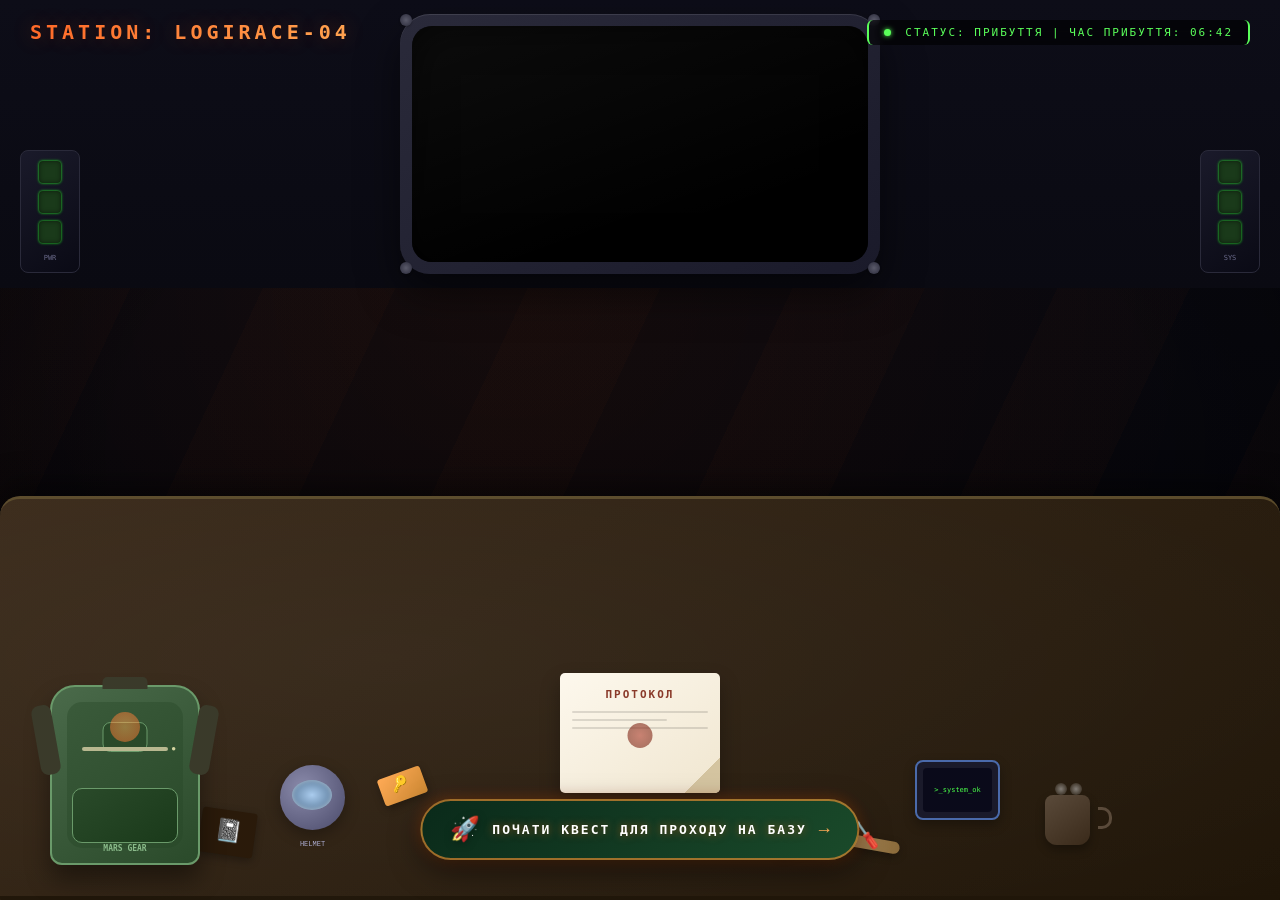
==== commit f589c108: "Update index.html" ====
--- a/index.html
+++ b/index.html
@@ -119,11 +119,11 @@
             
             <!-- НОВА КНОПКА - ПОЧАТИ КВЕСТ -->
             <div class="quest-button-container">
-                <a href="index.html" class="quest-button">
+                <a href="quest.html" class="quest-button">
                     <div class="button-glow"></div>
                     <div class="button-content">
                         <span class="button-icon">🚀</span>
-                        <span class="button-text"><a href="quest"> ПОЧАТИ КВЕСТ ДЛЯ ПРОХОДУ НА БАЗУ</a> </span>
+                        <span class="button-text"> ПОЧАТИ КВЕСТ ДЛЯ ПРОХОДУ НА БАЗУ</span>
                         <span class="button-arrow">→</span>
                     </div>
                     <div class="button-pulse"></div>
